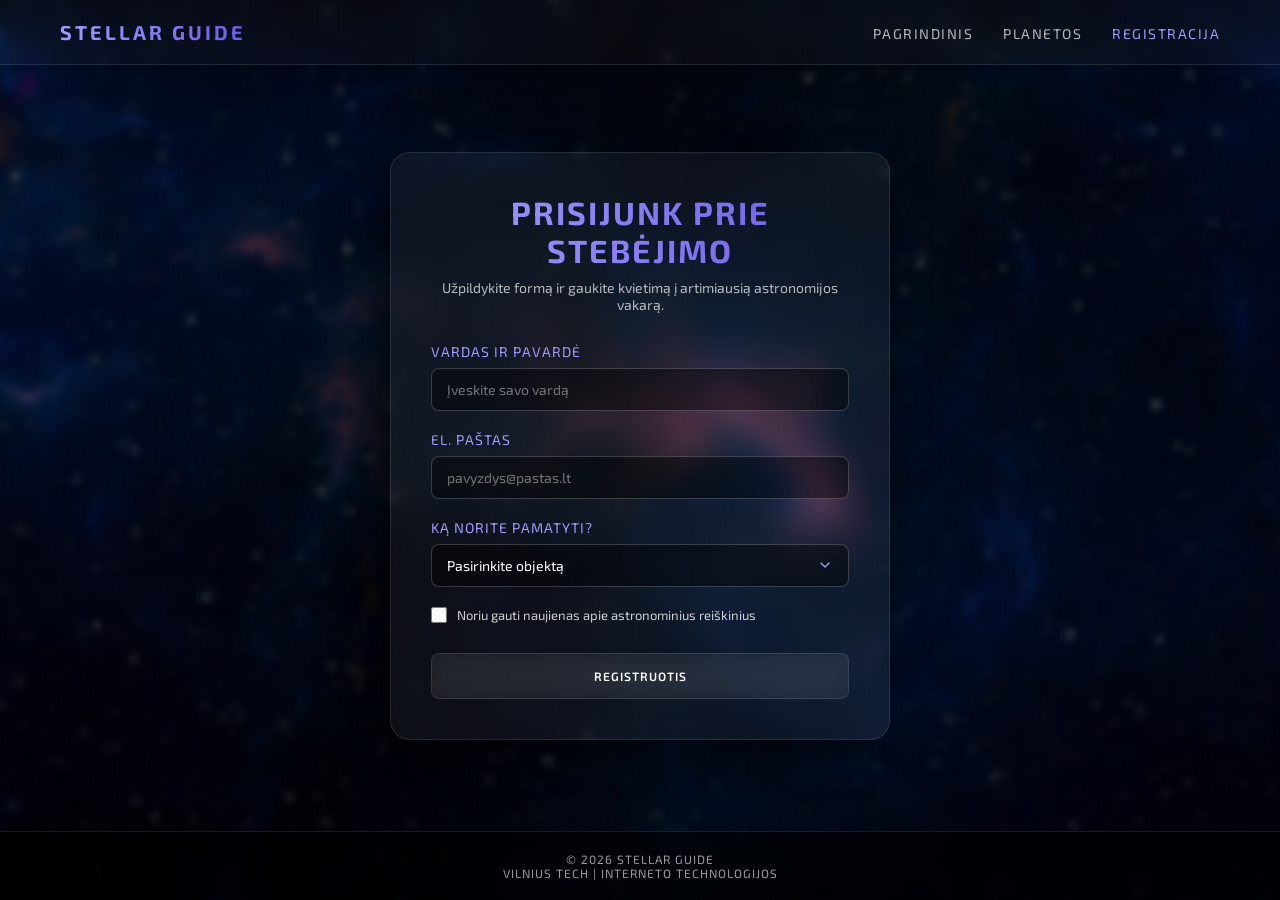
==== observations.html @ 33e56df5 "Add files via upload" ====
<!doctype html>
<html lang="lt">
  <head>
    <meta charset="UTF-8" />
    <meta name="viewport" content="width=device-width, initial-scale=1.0" />
    <title>Registracija - Stellar Guide</title>

    <link
      href="https://fonts.googleapis.com/css2?family=Exo+2:wght@400;600;700&display=swap"
      rel="stylesheet"
    />
    <!-- Подключаем основной CSS и новый для формы -->
    <link rel="stylesheet" href="css/style.css" />
    <link rel="stylesheet" href="css/form-style.css" />
  </head>

  <body class="home-page">
    <div class="overlay"></div>

    <!-- Шапка (Navbar) -->
    <header class="main-header">
      <div class="container">
        <div class="logo">
          <a href="index.html">Stellar Guide</a>
        </div>
        <nav class="navbar">
          <ul>
            <li><a href="index.html">Pagrindinis</a></li>
            <li><a href="planets.html">Planetos</a></li>
            <li><a href="observations.html" class="active">Registracija</a></li>
          </ul>
        </nav>
      </div>
    </header>

    <!-- Основной контент: Форма -->
    <main class="form-section">
      <div class="container form-container">
        <div class="glass-form-box">
          <h1 class="gradient-text form-title">Prisijunk prie stebėjimo</h1>
          <p class="form-subtitle">
            Užpildykite formą ir gaukite kvietimą į artimiausią astronomijos
            vakarą.
          </p>

          <!-- Обязательный элемент: Форма -->
          <form action="#" method="get" class="observation-form">
            <!-- Элемент 1: Текстовое поле -->
            <div class="form-group">
              <label for="name">Vardas ir Pavardė</label>
              <input
                type="text"
                id="name"
                name="name"
                placeholder="Įveskite savo vardą"
                required
              />
            </div>

            <!-- Элемент 2: Email -->
            <div class="form-group">
              <label for="email">El. paštas</label>
              <input
                type="email"
                id="email"
                name="email"
                placeholder="pavyzdys@pastas.lt"
                required
              />
            </div>

            <!-- Элемент 3: Выпадающий список (Select) -->
            <div class="form-group">
              <label for="object">Ką norite pamatyti?</label>
              <select id="object" name="object" required>
                <option value="" disabled selected>Pasirinkite objektą</option>
                <option value="moon">Mėnulio krateriai</option>
                <option value="saturn">Saturno žiedai</option>
                <option value="jupiter">Jupiteris ir jo palydovai</option>
                <option value="deep-space">
                  Giliojo kosmoso objektai (galaktikos)
                </option>
              </select>
            </div>

            <!-- Элемент 4: Checkbox -->
            <div class="form-group checkbox-group">
              <input type="checkbox" id="newsletter" name="newsletter" />
              <label for="newsletter"
                >Noriu gauti naujienas apie astronominius reiškinius</label
              >
            </div>

            <!-- Кнопка отправки -->
            <button type="submit" class="submit-btn glass-btn">
              Registruotis
            </button>
          </form>
        </div>
      </div>
    </main>

    <!-- Футер -->
    <footer class="main-footer">
      <div class="container footer-content">
        <div class="footer-info">
          <p>&copy; 2026 STELLAR GUIDE</p>
          <p>VILNIUS TECH | Interneto technologijos</p>
        </div>
      </div>
    </footer>
  </body>
</html>
---- css/style.css ----
* {
  margin: 0;
  padding: 0;
  box-sizing: border-box;
}

body,
html {
  min-height: 100vh; /* Изменили height: 100% на min-height, чтобы страница могла растягиваться вниз */
  font-family: "Exo 2", sans-serif;
  color: white;
  background-color: #050505;
  display: flex;
  flex-direction: column;
  overflow-x: hidden; /* Запрещаем только горизонтальный скролл (влево-вправо) */
}

.home-page {
  position: relative;
  background: #00000000;
  /* Мы УДАЛИЛИ отсюда overflow: hidden; чтобы вертикальный скролл заработал */
}

.home-page::before {
  content: "";
  position: fixed;
  top: 0;
  left: 0;
  width: 100%;
  height: 100%;
  background-image: url("../img/background.jpg");
  background-size: cover;
  background-position: center;

  /* Эффект размытия */
  filter: blur(4px);

  /* Немного увеличиваем слой, чтобы убрать белые края от размытия */
  transform: scale(1.1);

  /* Отправляем в самый низ по слоям */
  z-index: -1;
}

.overlay {
  position: fixed;
  top: 0;
  left: 0;
  width: 100%;
  height: 100%;
  background: rgba(0, 0, 0, 0.4);
  z-index: 0;
}

/* Общий контейнер для выравнивания контента по центру */
.container {
  max-width: 1200px;
  margin: 0 auto;
  padding: 0 20px;
  display: flex;
  justify-content: space-between;
  align-items: center;
}

/* Шапка сайта */
.main-header {
  width: 100%;
  padding: 20px 0;
  background: rgba(255, 255, 255, 0.03); /* Очень легкий фон */
  backdrop-filter: blur(10px); /* Эффект размытия под меню */
  border-bottom: 1px solid rgba(255, 255, 255, 0.1);
  position: fixed;
  top: 0;
  z-index: 1000;
}

/* Стиль логотипа слева */
.logo a {
  font-family: "Exo 2", sans-serif;
  font-size: 20px;
  font-weight: 700;
  text-transform: uppercase;
  color: white;
  text-decoration: none;
  letter-spacing: 3px;
  background: linear-gradient(to right, #a29bfe, #6c5ce7);
  background-clip: text;
  -webkit-background-clip: text;
  -webkit-text-fill-color: transparent;
}

/* Навигационное меню */
.navbar ul {
  display: flex;
  list-style: none;
  gap: 30px;
}

.navbar a {
  color: rgba(255, 255, 255, 0.7);
  text-decoration: none;
  font-size: 14px;
  text-transform: uppercase;
  letter-spacing: 1.5px;
  transition: 0.3s;
}

.navbar a:hover,
.navbar a.active {
  color: #a29bfe; /* Цвет акцента при наведении */
}

.hero-section {
  position: relative;
  flex: 1; /* Занимает всё пространство */
  display: flex;
  justify-content: center;
  align-items: center;
  z-index: 1;
  padding-top: 80px; /* Чтобы хедер не перекрывал контент */
}

.hero-content {
  text-align: center;
}

.main-logo {
  height: 300px;
  width: 300px;
}

.gradient-text {
  font-size: 60px;
  font-weight: 700;
  letter-spacing: 10px;
  text-transform: uppercase;
  background: linear-gradient(to right, #a29bfe, #6c5ce7);
  background-clip: text;
  -webkit-background-clip: text;
  -webkit-text-fill-color: transparent;
  margin-bottom: 10px;
}

.subtitle {
  font-size: 18px;
  letter-spacing: 3px;
  margin-bottom: 40px;
  color: rgba(255, 255, 255, 0.8);
}

.button-group {
  display: flex;
  gap: 20px;
  justify-content: center;
  margin-top: 50px;
}

.glass-btn {
  padding: 15px 30px;
  background: rgba(255, 255, 255, 0.05);
  border: 1px solid rgba(255, 255, 255, 0.1);
  backdrop-filter: blur(10px);
  color: white;
  text-decoration: none;
  text-transform: uppercase;
  font-size: 12px;
  letter-spacing: 1px;
  border-radius: 8px;
  transition: 0.4s;
}

.glass-btn:hover {
  background: rgba(255, 255, 255, 0.2);
  transform: translateY(-5px);
  border-color: #a29bfe;
}

.main-footer {
  width: 100%;
  padding: 20px 0;
  background: rgba(0, 0, 0, 0.6);
  backdrop-filter: blur(10px);
  border-top: 1px solid rgba(255, 255, 255, 0.1);
  position: relative;
  z-index: 10;
}
.footer-content {
  display: flex;
  justify-content: space-between;
  align-items: center;
  color: rgba(255, 255, 255, 0.6);
  font-size: 12px;
  letter-spacing: 1px;
  text-transform: uppercase;
}

.footer-info {
  margin: auto;
}

.footer-info p {
  text-align: center;
}
---- css/form-style.css ----
/* Выравнивание секции формы */
.form-section {
  flex: 1;
  display: flex;
  justify-content: center;
  align-items: center;
  padding: 120px 20px 60px; /* Отступ для хедера */
}

/* Контейнер самой формы (Стеклянная коробка) */
.glass-form-box {
  background: rgba(255, 255, 255, 0.05);
  backdrop-filter: blur(15px);
  border: 1px solid rgba(255, 255, 255, 0.1);
  border-radius: 20px;
  padding: 40px;
  width: 100%;
  max-width: 500px;
  margin: 0 auto;
  box-shadow: 0 15px 35px rgba(0, 0, 0, 0.5);
}

.form-title {
  font-size: 32px;
  text-align: center;
  margin-bottom: 10px;
  letter-spacing: 2px;
}

.form-subtitle {
  text-align: center;
  color: rgba(255, 255, 255, 0.7);
  font-size: 14px;
  margin-bottom: 30px;
}

/* Стилизация групп элементов */
.form-group {
  margin-bottom: 20px;
  display: flex;
  flex-direction: column;
}

.form-group label {
  font-size: 14px;
  color: #a29bfe;
  margin-bottom: 8px;
  text-transform: uppercase;
  letter-spacing: 1px;
}

/* Стилизация текстовых полей и самого селекта */
.form-group input[type="text"],
.form-group input[type="email"],
.form-group select {
  width: 100%;
  padding: 12px 15px;
  background: rgba(0, 0, 0, 0.4); /* Чуть темнее для контраста */
  border: 1px solid rgba(255, 255, 255, 0.2);
  border-radius: 8px;
  color: white;
  font-family: "Exo 2", sans-serif;
  font-size: 14px;
  outline: none;
  transition:
    border-color 0.3s,
    background 0.3s;
}

.form-group select {
  appearance: none; /* Прячем стандартную стрелку браузера */
  -webkit-appearance: none;
  -moz-appearance: none;
  cursor: pointer;
  /* Рисуем свою стрелочку цвета #a29bfe через SVG */
  background-image: url("data:image/svg+xml;charset=UTF-8,%3csvg xmlns='http://www.w3.org/2000/svg' viewBox='0 0 24 24' fill='none' stroke='%23a29bfe' stroke-width='2' stroke-linecap='round' stroke-linejoin='round'%3e%3cpolyline points='6 9 12 15 18 9'%3e%3c/polyline%3e%3c/svg%3e");
  background-repeat: no-repeat;
  background-position: right 15px center;
  background-size: 16px;
  padding-right: 40px; /* Чтобы текст не наезжал на стрелку */
}

/* Добавляем фокус */
.form-group input:focus,
.form-group select:focus {
  border-color: #a29bfe;
  background: rgba(0, 0, 0, 0.6);
}

.form-group select option {
  background-color: #0a0a14; /* Глубокий темный космический цвет вместо серого */
  color: #ffffff;
  font-family: "Exo 2", sans-serif;
  padding: 10px;
}

/* Подсветка выбранного пункта */
.form-group select option:checked {
  background-color: #a29bfe;
  color: #000;
}

/* Стилизация чекбокса */
.checkbox-group {
  flex-direction: row;
  align-items: center;
  gap: 10px;
}

.checkbox-group label {
  color: rgba(255, 255, 255, 0.8);
  font-size: 13px;
  margin-bottom: 0;
  text-transform: none;
  letter-spacing: normal;
  cursor: pointer;
}

.checkbox-group input[type="checkbox"] {
  cursor: pointer;
  width: 16px;
  height: 16px;
}

/* Кнопка отправки */
.submit-btn {
  width: 100%;
  margin-top: 10px;
  cursor: pointer;
  font-weight: 600;
  font-family: "Exo 2", sans-serif;
}

.submit-btn:hover {
  background: #a29bfe;
  color: black;
  border-color: #a29bfe;
}
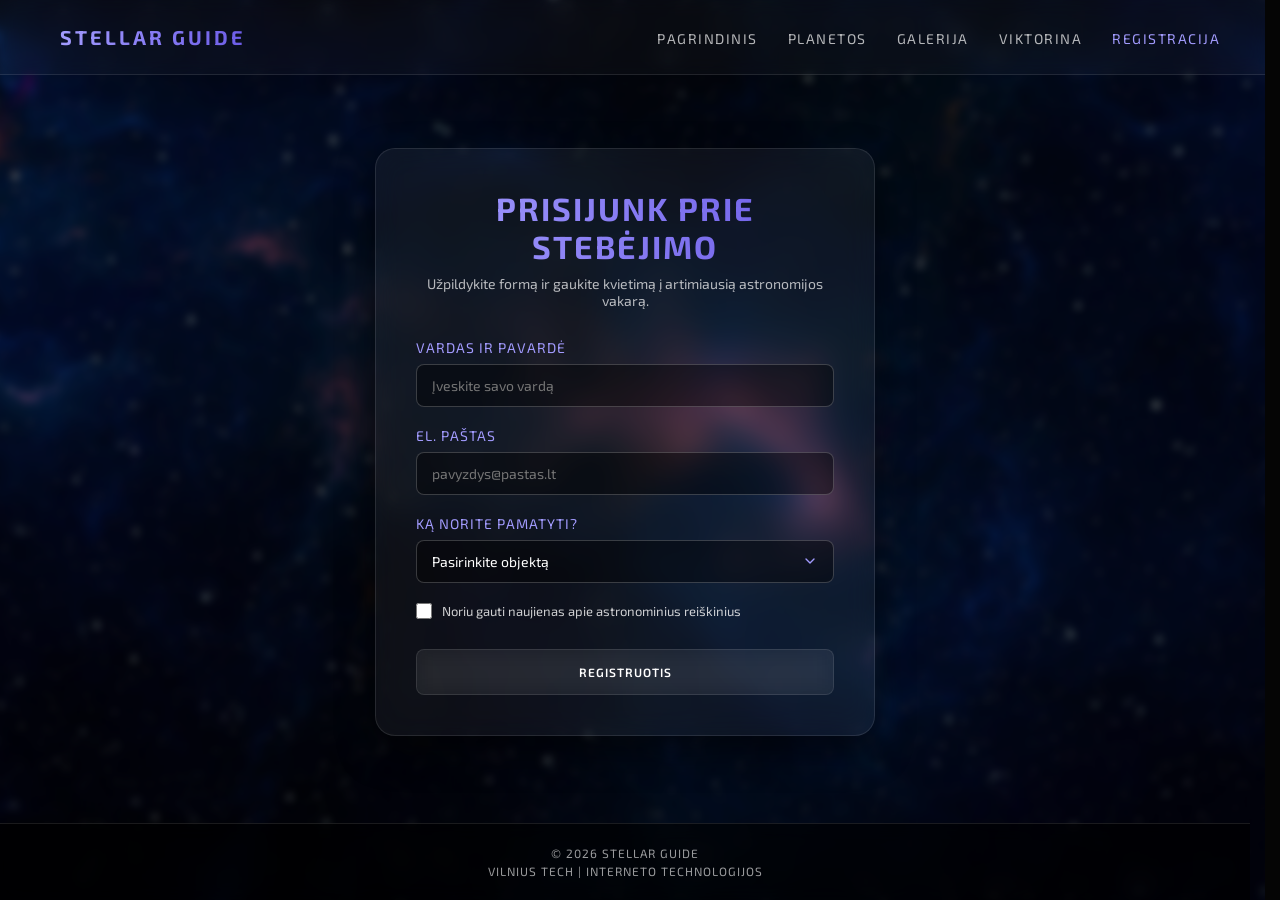
==== commit 04ffbbd5: "Update observations.html with new styles and navigation Added new styles for the form and navigation" ====
--- a/observations.html
+++ b/observations.html
@@ -9,31 +9,31 @@
       href="https://fonts.googleapis.com/css2?family=Exo+2:wght@400;600;700&display=swap"
       rel="stylesheet"
     />
-    <!-- Подключаем основной CSS и новый для формы -->
     <link rel="stylesheet" href="css/style.css" />
     <link rel="stylesheet" href="css/form-style.css" />
+    <link rel="stylesheet" href="css/nd2-style.css" />
   </head>
 
   <body class="home-page">
     <div class="overlay"></div>
 
-    <!-- Шапка (Navbar) -->
     <header class="main-header">
       <div class="container">
         <div class="logo">
           <a href="index.html">Stellar Guide</a>
         </div>
-        <nav class="navbar">
+        <nav class="main-nav">
           <ul>
             <li><a href="index.html">Pagrindinis</a></li>
             <li><a href="planets.html">Planetos</a></li>
+            <li><a href="gallery.html">Galerija</a></li>
+            <li><a href="interactive.html">Viktorina</a></li>
             <li><a href="observations.html" class="active">Registracija</a></li>
           </ul>
         </nav>
       </div>
     </header>
 
-    <!-- Основной контент: Форма -->
     <main class="form-section">
       <div class="container form-container">
         <div class="glass-form-box">
@@ -43,9 +43,7 @@
             vakarą.
           </p>
 
-          <!-- Обязательный элемент: Форма -->
           <form action="#" method="get" class="observation-form">
-            <!-- Элемент 1: Текстовое поле -->
             <div class="form-group">
               <label for="name">Vardas ir Pavardė</label>
               <input
@@ -57,7 +55,6 @@
               />
             </div>
 
-            <!-- Элемент 2: Email -->
             <div class="form-group">
               <label for="email">El. paštas</label>
               <input
@@ -69,7 +66,6 @@
               />
             </div>
 
-            <!-- Элемент 3: Выпадающий список (Select) -->
             <div class="form-group">
               <label for="object">Ką norite pamatyti?</label>
               <select id="object" name="object" required>
@@ -83,7 +79,6 @@
               </select>
             </div>
 
-            <!-- Элемент 4: Checkbox -->
             <div class="form-group checkbox-group">
               <input type="checkbox" id="newsletter" name="newsletter" />
               <label for="newsletter"
@@ -91,7 +86,6 @@
               >
             </div>
 
-            <!-- Кнопка отправки -->
             <button type="submit" class="submit-btn glass-btn">
               Registruotis
             </button>
@@ -100,7 +94,6 @@
       </div>
     </main>
 
-    <!-- Футер -->
     <footer class="main-footer">
       <div class="container footer-content">
         <div class="footer-info">
--- a/css/style.css
+++ b/css/style.css
@@ -6,19 +6,20 @@
 
 body,
 html {
-  min-height: 100vh; /* Изменили height: 100% на min-height, чтобы страница могла растягиваться вниз */
+  min-height: 100vh;
   font-family: "Exo 2", sans-serif;
   color: white;
   background-color: #050505;
   display: flex;
   flex-direction: column;
-  overflow-x: hidden; /* Запрещаем только горизонтальный скролл (влево-вправо) */
+  overflow-x: hidden;
+
+  scrollbar-gutter: stable;
 }
 
 .home-page {
   position: relative;
   background: #00000000;
-  /* Мы УДАЛИЛИ отсюда overflow: hidden; чтобы вертикальный скролл заработал */
 }
 
 .home-page::before {
@@ -32,13 +33,10 @@
   background-size: cover;
   background-position: center;
 
-  /* Эффект размытия */
   filter: blur(4px);
 
-  /* Немного увеличиваем слой, чтобы убрать белые края от размытия */
   transform: scale(1.1);
 
-  /* Отправляем в самый низ по слоям */
   z-index: -1;
 }
 
@@ -52,7 +50,6 @@
   z-index: 0;
 }
 
-/* Общий контейнер для выравнивания контента по центру */
 .container {
   max-width: 1200px;
   margin: 0 auto;
@@ -62,19 +59,30 @@
   align-items: center;
 }
 
-/* Шапка сайта */
 .main-header {
   width: 100%;
-  padding: 20px 0;
-  background: rgba(255, 255, 255, 0.03); /* Очень легкий фон */
-  backdrop-filter: blur(10px); /* Эффект размытия под меню */
+  height: 75px;
+  display: flex;
+  align-items: center;
+  background: rgba(255, 255, 255, 0.03);
+  backdrop-filter: blur(10px);
   border-bottom: 1px solid rgba(255, 255, 255, 0.1);
   position: fixed;
   top: 0;
   z-index: 1000;
-}
-
-/* Стиль логотипа слева */
+  padding: 0;
+}
+
+.main-header .container {
+  max-width: 1200px;
+  width: 100%;
+  margin: 0 auto;
+  padding: 0 20px;
+  display: flex !important;
+  justify-content: space-between;
+  align-items: center;
+}
+
 .logo a {
   font-family: "Exo 2", sans-serif;
   font-size: 20px;
@@ -87,37 +95,41 @@
   background-clip: text;
   -webkit-background-clip: text;
   -webkit-text-fill-color: transparent;
-}
-
-/* Навигационное меню */
-.navbar ul {
-  display: flex;
+  line-height: 1;
+}
+
+.main-nav ul {
+  display: flex !important;
   list-style: none;
   gap: 30px;
-}
-
-.navbar a {
+  margin: 0 !important;
+  padding: 0 !important;
+  align-items: center;
+}
+
+.main-nav a {
   color: rgba(255, 255, 255, 0.7);
   text-decoration: none;
   font-size: 14px;
   text-transform: uppercase;
   letter-spacing: 1.5px;
   transition: 0.3s;
-}
-
-.navbar a:hover,
-.navbar a.active {
-  color: #a29bfe; /* Цвет акцента при наведении */
+  line-height: 1;
+}
+
+.main-nav a:hover,
+.main-nav a.active {
+  color: #a29bfe;
 }
 
 .hero-section {
   position: relative;
-  flex: 1; /* Занимает всё пространство */
+  flex: 1;
   display: flex;
   justify-content: center;
   align-items: center;
   z-index: 1;
-  padding-top: 80px; /* Чтобы хедер не перекрывал контент */
+  padding-top: 80px;
 }
 
 .hero-content {
@@ -200,4 +212,6 @@
 
 .footer-info p {
   text-align: center;
-}
+  margin: 0 !important;
+  line-height: 1.5;
+}
--- a/css/form-style.css
+++ b/css/form-style.css
@@ -1,13 +1,11 @@
-/* Выравнивание секции формы */
 .form-section {
   flex: 1;
   display: flex;
   justify-content: center;
   align-items: center;
-  padding: 120px 20px 60px; /* Отступ для хедера */
+  padding: 120px 20px 60px;
 }
 
-/* Контейнер самой формы (Стеклянная коробка) */
 .glass-form-box {
   background: rgba(255, 255, 255, 0.05);
   backdrop-filter: blur(15px);
@@ -34,7 +32,6 @@
   margin-bottom: 30px;
 }
 
-/* Стилизация групп элементов */
 .form-group {
   margin-bottom: 20px;
   display: flex;
@@ -49,13 +46,12 @@
   letter-spacing: 1px;
 }
 
-/* Стилизация текстовых полей и самого селекта */
 .form-group input[type="text"],
 .form-group input[type="email"],
 .form-group select {
   width: 100%;
   padding: 12px 15px;
-  background: rgba(0, 0, 0, 0.4); /* Чуть темнее для контраста */
+  background: rgba(0, 0, 0, 0.4);
   border: 1px solid rgba(255, 255, 255, 0.2);
   border-radius: 8px;
   color: white;
@@ -68,19 +64,17 @@
 }
 
 .form-group select {
-  appearance: none; /* Прячем стандартную стрелку браузера */
+  appearance: none;
   -webkit-appearance: none;
   -moz-appearance: none;
   cursor: pointer;
-  /* Рисуем свою стрелочку цвета #a29bfe через SVG */
   background-image: url("data:image/svg+xml;charset=UTF-8,%3csvg xmlns='http://www.w3.org/2000/svg' viewBox='0 0 24 24' fill='none' stroke='%23a29bfe' stroke-width='2' stroke-linecap='round' stroke-linejoin='round'%3e%3cpolyline points='6 9 12 15 18 9'%3e%3c/polyline%3e%3c/svg%3e");
   background-repeat: no-repeat;
   background-position: right 15px center;
   background-size: 16px;
-  padding-right: 40px; /* Чтобы текст не наезжал на стрелку */
+  padding-right: 40px;
 }
 
-/* Добавляем фокус */
 .form-group input:focus,
 .form-group select:focus {
   border-color: #a29bfe;
@@ -88,19 +82,17 @@
 }
 
 .form-group select option {
-  background-color: #0a0a14; /* Глубокий темный космический цвет вместо серого */
+  background-color: #0a0a14;
   color: #ffffff;
   font-family: "Exo 2", sans-serif;
   padding: 10px;
 }
 
-/* Подсветка выбранного пункта */
 .form-group select option:checked {
   background-color: #a29bfe;
   color: #000;
 }
 
-/* Стилизация чекбокса */
 .checkbox-group {
   flex-direction: row;
   align-items: center;
@@ -122,7 +114,6 @@
   height: 16px;
 }
 
-/* Кнопка отправки */
 .submit-btn {
   width: 100%;
   margin-top: 10px;
--- a/css/nd2-style.css
+++ b/css/nd2-style.css
@@ -0,0 +1,65 @@
+/* Bazinė ND2 sekcijos stilizacija naudojant kintamuosius */
+.nd2-section {
+  padding: 120px 20px 60px;
+  min-height: 100vh;
+  color: var(--text-light);
+  position: relative;
+  z-index: 1;
+}
+
+/* --- RESPONSIVE CSS GRID (Galerijai) --- */
+.custom-gallery {
+  display: grid;
+  gap: 20px;
+  /* 1. Mobile First: telefone rodomas 1 stulpelis */
+  grid-template-columns: 1fr;
+}
+
+/* 2. Tablet (Planšetėms): nuo 768px pločio rodomi 2 stulpeliai */
+@media (min-width: 768px) {
+  .custom-gallery {
+    grid-template-columns: repeat(2, 1fr);
+  }
+}
+
+/* 3. Desktop (Kompiuteriams): nuo 1024px pločio rodomi 3 stulpeliai */
+@media (min-width: 1024px) {
+  .custom-gallery {
+    grid-template-columns: repeat(3, 1fr);
+  }
+}
+
+/* Galerijos elemento stiklo efektas, naudojant variables.css */
+.gallery-item {
+  background: var(--glass-bg);
+  border: 1px solid var(--glass-border);
+  border-radius: 15px;
+  padding: 10px;
+  transition: transform 0.3s;
+  text-align: center;
+}
+
+.gallery-item:hover {
+  transform: scale(1.05); /* Elemento padidinimas užvedus pelę */
+  border-color: var(--primary-color);
+}
+
+.gallery-item img {
+  width: 100%;
+  height: 250px;
+  object-fit: cover; /* Kad nuotraukos neišsikraipytų */
+  border-radius: 10px;
+  margin-bottom: 10px;
+}
+
+/* --- Vidinio lango (Modal) stilius --- */
+.custom-modal-overlay {
+  position: fixed;
+  top: 0;
+  left: 0;
+  width: 100%;
+  height: 100%;
+  background: rgba(0, 0, 0, 0.7);
+  backdrop-filter: blur(8px);
+  z-index: 2000;
+}
